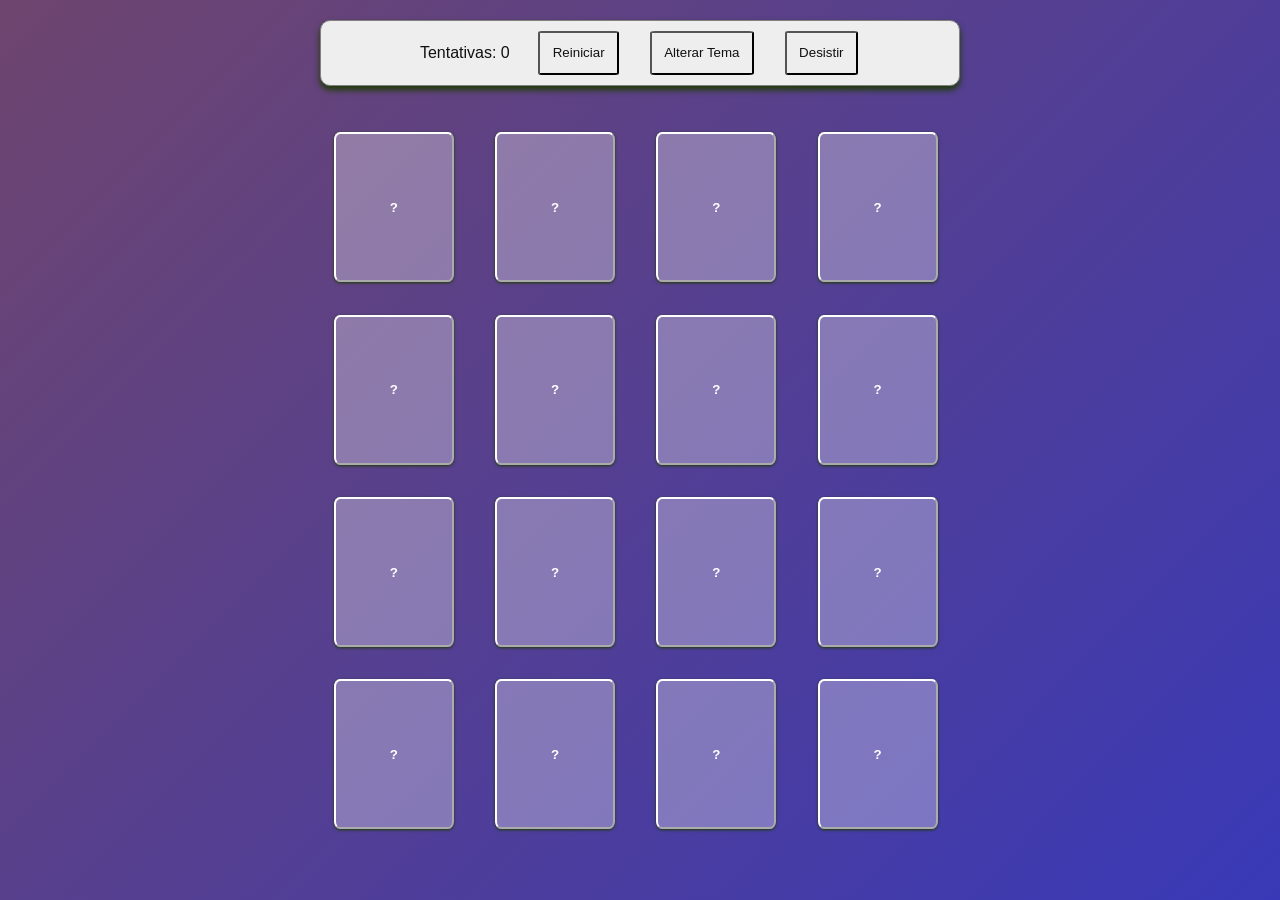
==== pages/jogo.html @ 146cfe78 "feat(jogo): added the memory game to the portfolio" ====
<!doctype html>
<html lang="en" data-theme="light">
  <head>
    <meta charset="UTF-8" />
    <meta name="viewport" content="width=device-width, initial-scale=1.0" />
    <title>Memória</title>
    <link rel="stylesheet" href="../css/jogo/jogo.css" />
    <link rel="stylesheet" href="../css/jogo/modal.css" />
  </head>
  <body data-theme="light">
    <header>
      <span
        >Tentativas:
        <div id="counter">0</div>
      </span>

      <button type="button" id="reset">Reiniciar</button>
      <button type="button" id="theme">Alterar Tema</button>
      <button type="button" id="giveUp">Desistir</button>
    </header>

    <main>
      <section class="board" id="board">
        <button class="card" id="card">?</button>
        <button class="card" id="card">?</button>
        <button class="card" id="card">?</button>
        <button class="card" id="card">?</button>
        <button class="card" id="card">?</button>
        <button class="card" id="card">?</button>
        <button class="card" id="card">?</button>
        <button class="card" id="card">?</button>
        <button class="card" id="card">?</button>
        <button class="card" id="card">?</button>
        <button class="card" id="card">?</button>
        <button class="card" id="card">?</button>
        <button class="card" id="card">?</button>
        <button class="card" id="card">?</button>
        <button class="card" id="card">?</button>
        <button class="card" id="card">?</button>
      </section>
    </main>

    <div class="fade"></div>
    <div id="modal" class="modal">
      <div class="content">
        <h1>Parabéns</h1>
        <div>Todas as cartas foram abertas:</div>

        <div>Tempo:</div>

        <div>Tentativas:</div>

        <div>Insira seu nome: <input type="text" id="winner" /></div>

        <button>Reiniciar</button>
        <button>Salvar</button>
      </div>
    </div>

    <script type="module" src="../js/main.js"></script>
  </body>
</html>
---- css/jogo/jogo.css ----
* {
  box-sizing: border-box;
}

:root {
  --text-color: #111;
  --back-color: #eee;
  --card-color: rgba(255, 255, 255, 0.3);
  --card-hover-color: rgba(158, 148, 163, 0.5);
  --bg: linear-gradient(135deg, rgb(110, 69, 110), rgb(57, 57, 183));
}

html[data-theme="dark"] {
  --text-color: #eee;
  --back-color: #111;
  --card-color: rgba(62, 62, 62, 0.3);
  --card-hover-color: rgba(117, 117, 117, 0.5);
  --bg: linear-gradient(135deg, rgb(52, 41, 52), rgb(35, 35, 90));
}

button {
  background-color: var(--back-color);
  color: var(--text-color);
  border-radius: 5%;
  padding: 2%;
}

body {
  font-family: Verdana, sans-serif;
  color: var(--text-color);
  background: var(--bg);
  min-height: 100dvh;
  margin: 0;

  display: flex;
  flex-direction: column;
  align-items: center;
}

header {
  width: 50%;

  display: flex;
  flex-direction: row;
  align-items: center;
  justify-content: center;
  gap: 5%;

  border: 1px solid gray;
  border-radius: 10px;
  background: var(--back-color);
  padding: 10px;
  margin: 20px;
  box-shadow: 0px 4px 6px #1d3b01;
}

span {
  display: flex;
  flex-direction: row;
  align-items: center;
  justify-content: center;
  gap: 5%;
}

main {
  display: flex;
  justify-content: center;
  align-items: center;
  padding: 2%;
  width: 100%;
}

.board {
  display: grid;
  grid-template-columns: repeat(4, 1fr);
  grid-template-rows: repeat(2, 1fr);
  height: 50%;
  width: 50%;
  gap: 5%;
}

.card {
  color: white;
  font-weight: 900;
  background-color: var(--card-color);

  padding: 5%;
  height: 150px;
  width: 120px;

  margin: 1px;

  border-color: white;
  border-radius: 5%;
  box-shadow: 0px 1px 3px #1d3b01;
  transition: all 0.2s;
}

.card:hover {
  background-color: var(--card-hover-color);
}

.card:active {
  border-style: inset;
}
---- css/jogo/modal.css ----
@import url(style.css);

.modal {
  display: none;
  position: fixed;
  height: 100%;
  width: 100%;

  justify-content: center;
  align-items: center;

  z-index: 1;
  top: 0;
  left: 0;

  background-color: rgba(0, 0, 0, 0.52);

  overflow: auto;
}

.modal .content {
  background-color: white;
  width: 70%;

  border-radius: 5%;
  padding: 10%;

  display: flex;
  flex-direction: column;
  justify-content: center;
  align-items: center;
}
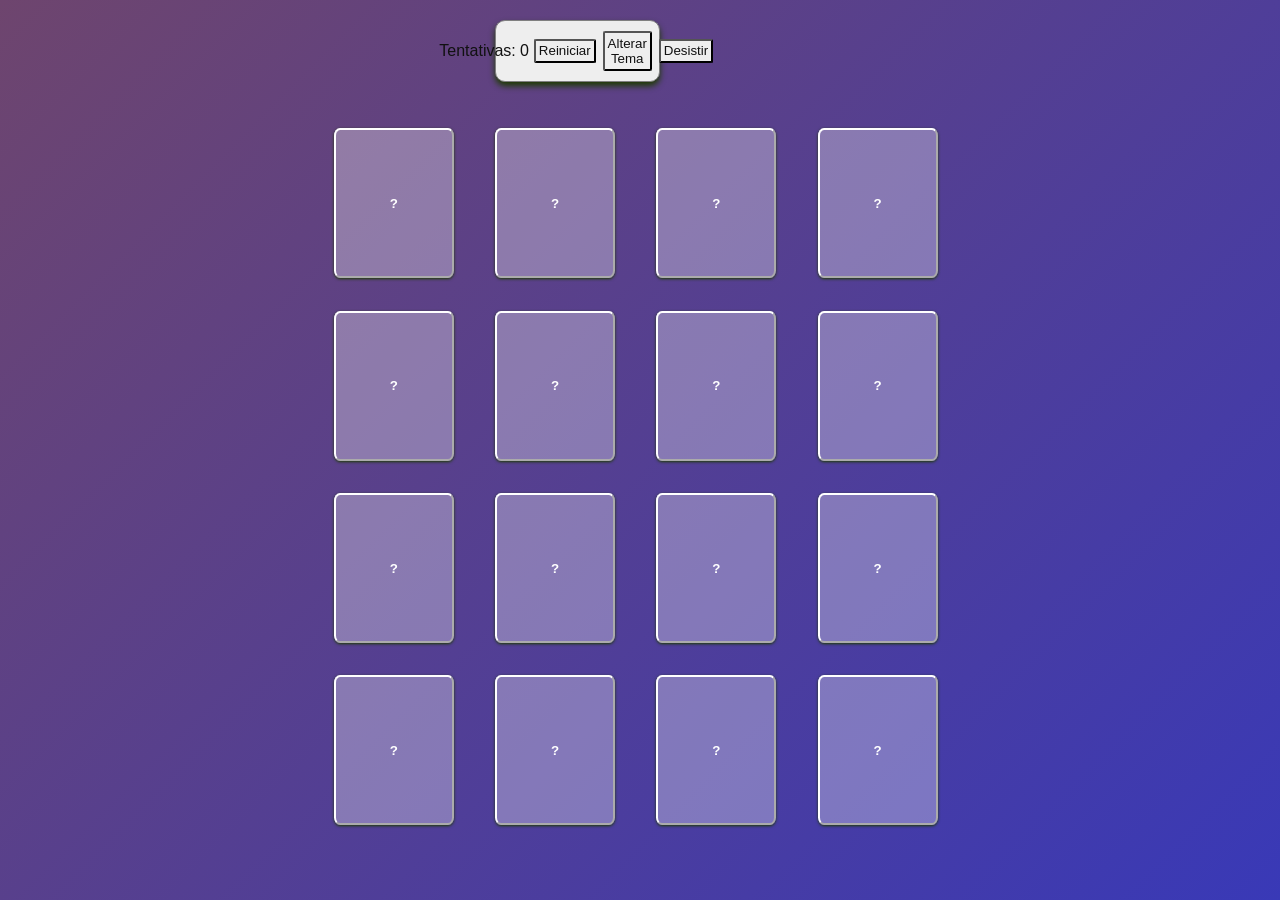
==== commit 54da65ff: "Altering modal structure" ====
--- a/pages/jogo.html
+++ b/pages/jogo.html
@@ -8,16 +8,18 @@
     <link rel="stylesheet" href="../css/jogo/modal.css" />
   </head>
   <body data-theme="light">
-    <header>
-      <span
-        >Tentativas:
-        <div id="counter">0</div>
-      </span>
+    <div class="header-flex">
+      <header>
+        <span
+          >Tentativas:
+          <div id="counter">0</div>
+        </span>
 
-      <button type="button" id="reset">Reiniciar</button>
-      <button type="button" id="theme">Alterar Tema</button>
-      <button type="button" id="giveUp">Desistir</button>
-    </header>
+        <button type="button" id="reset">Reiniciar</button>
+        <button type="button" id="theme">Alterar Tema</button>
+        <button type="button" id="giveUp">Desistir</button>
+      </header>
+    </div>
 
     <main>
       <section class="board" id="board">
@@ -40,20 +42,27 @@
       </section>
     </main>
 
-    <div class="fade"></div>
     <div id="modal" class="modal">
       <div class="content">
-        <h1>Parabéns</h1>
-        <div>Todas as cartas foram abertas:</div>
+        <div>
+          <h1>Parabéns!</h1>
+          <p>Todas as cartas foram abertas:</p>
+        </div>
+        <div class="result-row">
+          <div>Tentativas:</div>
+          <div id="attempt-results"></div>
 
-        <div>Tempo:</div>
+          <div>Tempo:</div>
+          <div id="time-results"></div>
+        </div>
 
-        <div>Tentativas:</div>
+        <div class="text-row">
+          <div>Insira seu nome: <input type="text" id="winner" /></div>
+        </div>
 
-        <div>Insira seu nome: <input type="text" id="winner" /></div>
-
-        <button>Reiniciar</button>
-        <button>Salvar</button>
+        <div class="button-row">
+          <button>Reiniciar</button> <button>Salvar</button>
+        </div>
       </div>
     </div>
 
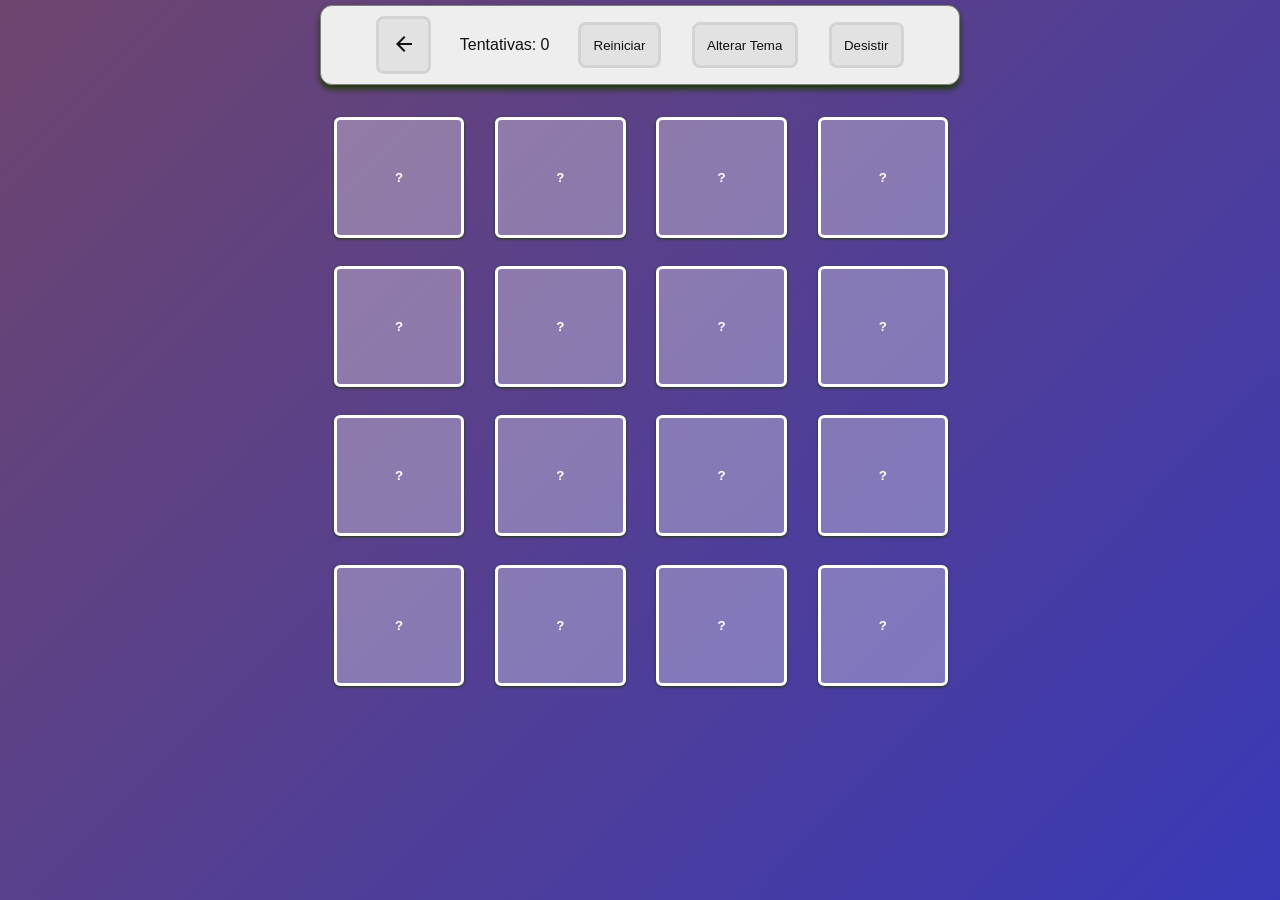
==== commit b5ea247a: "feat(jogo.html): back button added" ====
--- a/pages/jogo.html
+++ b/pages/jogo.html
@@ -6,10 +6,17 @@
     <title>Memória</title>
     <link rel="stylesheet" href="../css/jogo/jogo.css" />
     <link rel="stylesheet" href="../css/jogo/modal.css" />
+    <link
+      rel="stylesheet"
+      href="https://fonts.googleapis.com/icon?family=Material+Icons" />
   </head>
   <body data-theme="light">
     <div class="header-flex">
       <header>
+        <button onclick="history.back()">
+          <i class="material-icons">arrow_back</i>
+        </button>
+
         <span
           >Tentativas:
           <div id="counter">0</div>
--- a/css/jogo/jogo.css
+++ b/css/jogo/jogo.css
@@ -5,6 +5,10 @@
 :root {
   --text-color: #111;
   --back-color: #eee;
+  --button-color: #e2e2e2;
+  --btn-text-color: #111;
+
+  --button-hover-color: #ccc;
   --card-color: rgba(255, 255, 255, 0.3);
   --card-hover-color: rgba(158, 148, 163, 0.5);
   --bg: linear-gradient(135deg, rgb(110, 69, 110), rgb(57, 57, 183));
@@ -19,10 +23,16 @@
 }
 
 button {
-  background-color: var(--back-color);
-  color: var(--text-color);
-  border-radius: 5%;
+  background-color: var(--button-color);
+  color: var(--btn-text-color);
+  border-radius: 8px;
+  border: solid lightgrey;
   padding: 2%;
+  transition: 0.3s;
+}
+
+button:hover {
+  background-color: var(--button-hover-color);
 }
 
 body {
@@ -32,8 +42,14 @@
   min-height: 100dvh;
   margin: 0;
 
+  display: grid;
+  grid-template-columns: 1fr;
+  grid-template-rows: 10% 90%;
+}
+
+.header-flex {
   display: flex;
-  flex-direction: column;
+  justify-content: center;
   align-items: center;
 }
 
@@ -47,7 +63,7 @@
   gap: 5%;
 
   border: 1px solid gray;
-  border-radius: 10px;
+  border-radius: 12px;
   background: var(--back-color);
   padding: 10px;
   margin: 20px;
@@ -64,17 +80,19 @@
 
 main {
   display: flex;
-  justify-content: center;
+  flex-direction: column;
+  justify-content: start;
   align-items: center;
   padding: 2%;
   width: 100%;
+  height: 100%;
 }
 
 .board {
   display: grid;
   grid-template-columns: repeat(4, 1fr);
-  grid-template-rows: repeat(2, 1fr);
-  height: 50%;
+  grid-template-rows: repeat(4, 1fr);
+  height: 75%;
   width: 50%;
   gap: 5%;
 }
@@ -85,8 +103,8 @@
   background-color: var(--card-color);
 
   padding: 5%;
-  height: 150px;
-  width: 120px;
+  height: 100%;
+  width: 100%;
 
   margin: 1px;
 
@@ -103,3 +121,9 @@
 .card:active {
   border-style: inset;
 }
+
+@media only screen and (max-width: 1024px) {
+  header {
+    width: 100%;
+  }
+}
--- a/css/jogo/modal.css
+++ b/css/jogo/modal.css
@@ -1,4 +1,4 @@
-@import url(style.css);
+@import url(jogo.css);
 
 .modal {
   display: none;
@@ -22,11 +22,19 @@
   background-color: white;
   width: 70%;
 
-  border-radius: 5%;
+  border-radius: 2em;
   padding: 10%;
 
   display: flex;
   flex-direction: column;
-  justify-content: center;
-  align-items: center;
+  justify-content: stretch;
+  align-items: stretch;
+  gap: 2em;
 }
+
+.button-row,
+.text-row,
+.result-row {
+  display: flex;
+  flex-direction: row;
+}
